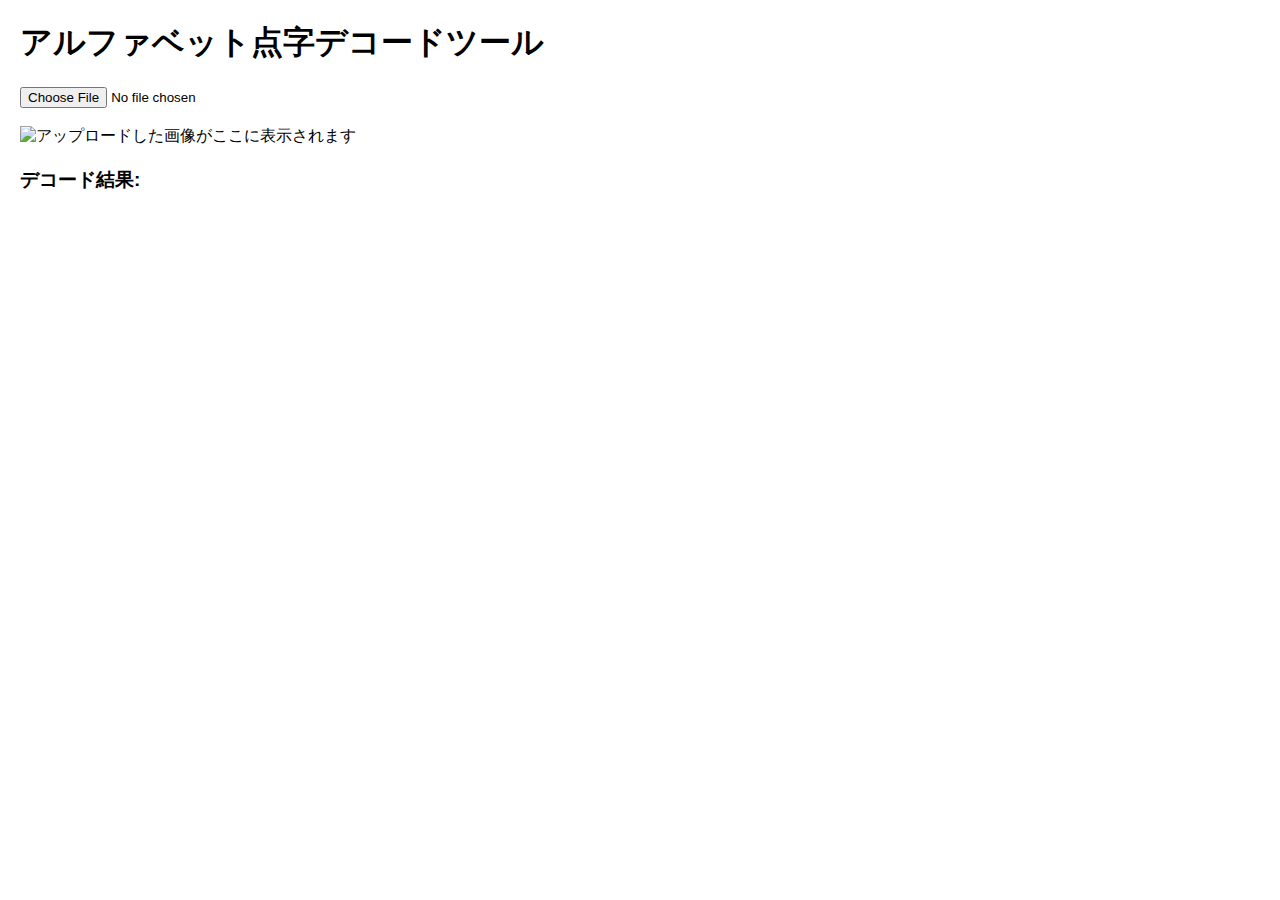
==== braille_decoder.html @ 510cb0ee "Create braille_decoder.html" ====
<!DOCTYPE html>
<html lang="ja">
<head>
    <meta charset="UTF-8">
    <title>アルファベット点字デコードツール</title>
    <style>
        body {
            font-family: Arial, sans-serif;
            margin: 20px;
        }
        #inputImage {
            max-width: 100%;
            height: auto;
        }
        #decodedText {
            margin-top: 20px;
            font-size: 1.2em;
            font-weight: bold;
        }
        #loader {
            display: none;
            margin-top: 20px;
        }
    </style>
</head>
<body>
    <h1>アルファベット点字デコードツール</h1>
    <input type="file" id="fileInput" accept="image/*"><br><br>
    <canvas id="canvas" style="display:none;"></canvas>
    <img id="inputImage" src="" alt="アップロードした画像がここに表示されます">
    <div id="loader">デコード中...</div>
    <div id="decodedText">デコード結果: </div>

    <!-- OpenCV.jsを読み込み -->
    <script async src="https://docs.opencv.org/4.x/opencv.js" onload="onOpenCvReady();"></script>

    <script>
        let brailleMapping = {
            '100000': 'A',
            '110000': 'B',
            '100100': 'C',
            '100110': 'D',
            '100010': 'E',
            '110100': 'F',
            '110110': 'G',
            '110010': 'H',
            '010100': 'I',
            '010110': 'J',
            '101000': 'K',
            '111000': 'L',
            '101100': 'M',
            '101110': 'N',
            '101010': 'O',
            '111100': 'P',
            '111110': 'Q',
            '111010': 'R',
            '011100': 'S',
            '011110': 'T',
            '101001': 'U',
            '111001': 'V',
            '010111': 'W',
            '101101': 'X',
            '101111': 'Y',
            '101011': 'Z'
        };

        function onOpenCvReady() {
            console.log('OpenCV.js is ready');
        }

        document.getElementById('fileInput').addEventListener('change', function(e) {
            if (e.target.files.length === 0) {
                return;
            }
            let file = e.target.files[0];
            let img = document.getElementById('inputImage');
            img.src = URL.createObjectURL(file);
            img.onload = function() {
                URL.revokeObjectURL(img.src); // メモリ解放
                processImage();
            }
        });

        function processImage() {
            document.getElementById('loader').style.display = 'block';
            setTimeout(() => { // OpenCVのロード待ち
                let imgElement = document.getElementById('inputImage');
                let canvas = document.getElementById('canvas');
                let ctx = canvas.getContext('2d');
                canvas.width = imgElement.width;
                canvas.height = imgElement.height;
                ctx.drawImage(imgElement, 0, 0, canvas.width, canvas.height);

                let src = cv.imread(canvas);
                let gray = new cv.Mat();
                cv.cvtColor(src, gray, cv.COLOR_RGBA2GRAY, 0);
                let binary = new cv.Mat();
                cv.threshold(gray, binary, 0, 255, cv.THRESH_BINARY_INV + cv.THRESH_OTSU);

                // ノイズ除去
                let kernel = cv.getStructuringElement(cv.MORPH_RECT, new cv.Size(3, 3));
                cv.morphologyEx(binary, binary, cv.MORPH_OPEN, kernel);

                // 輪郭検出
                let contours = new cv.MatVector();
                let hierarchy = new cv.Mat();
                cv.findContours(binary, contours, hierarchy, cv.RETR_EXTERNAL, cv.CHAIN_APPROX_SIMPLE);

                // 各セルのバウンディングボックスを取得
                let cells = [];
                for (let i = 0; i < contours.size(); ++i) {
                    let cnt = contours.get(i);
                    let rect = cv.boundingRect(cnt);
                    cells.push(rect);
                    cnt.delete();
                }

                // セルをソート（左から右、上から下）
                cells.sort((a, b) => {
                    if (Math.abs(a.y - b.y) > 10) { // y座標で比較
                        return a.y - b.y;
                    } else { // x座標で比較
                        return a.x - b.x;
                    }
                });

                // 仮に各セルが同じサイズで並んでいると仮定
                // 実際にはセルのサイズや間隔に応じて調整が必要
                let decodedText = "";
                for (let cell of cells) {
                    let x = cell.x;
                    let y = cell.y;
                    let w = cell.width;
                    let h = cell.height;
                    let cellImg = binary.roi(cell);

                    // 各点の位置を定義（相対座標）
                    let points = [
                        {x: Math.floor(w * 0.2), y: Math.floor(h * 0.2)}, // 点1
                        {x: Math.floor(w * 0.2), y: Math.floor(h * 0.5)}, // 点2
                        {x: Math.floor(w * 0.2), y: Math.floor(h * 0.8)}, // 点3
                        {x: Math.floor(w * 0.7), y: Math.floor(h * 0.2)}, // 点4
                        {x: Math.floor(w * 0.7), y: Math.floor(h * 0.5)}, // 点5
                        {x: Math.floor(w * 0.7), y: Math.floor(h * 0.8)}  // 点6
                    ];

                    let pattern = '';
                    for (let point of points) {
                        let px = point.x;
                        let py = point.y;
                        // 小さな領域で点の有無を判定
                        let size = 5; // 領域の半径
                        let roi = cellImg.roi(new cv.Rect(px - size, py - size, size * 2, size * 2));
                        let nonZero = cv.countNonZero(roi);
                        pattern += (nonZero > 10) ? '1' : '0';
                        roi.delete();
                    }

                    let character = brailleMapping[pattern] || '?';
                    decodedText += character;
                    cellImg.delete();
                }

                // 結果の表示
                document.getElementById('decodedText').innerText = "デコード結果: " + decodedText;

                // メモリ解放
                src.delete(); gray.delete(); binary.delete(); contours.delete(); hierarchy.delete();
                document.getElementById('loader').style.display = 'none';
            }, 100); // 適宜調整
        }
    </script>
</body>
</html>
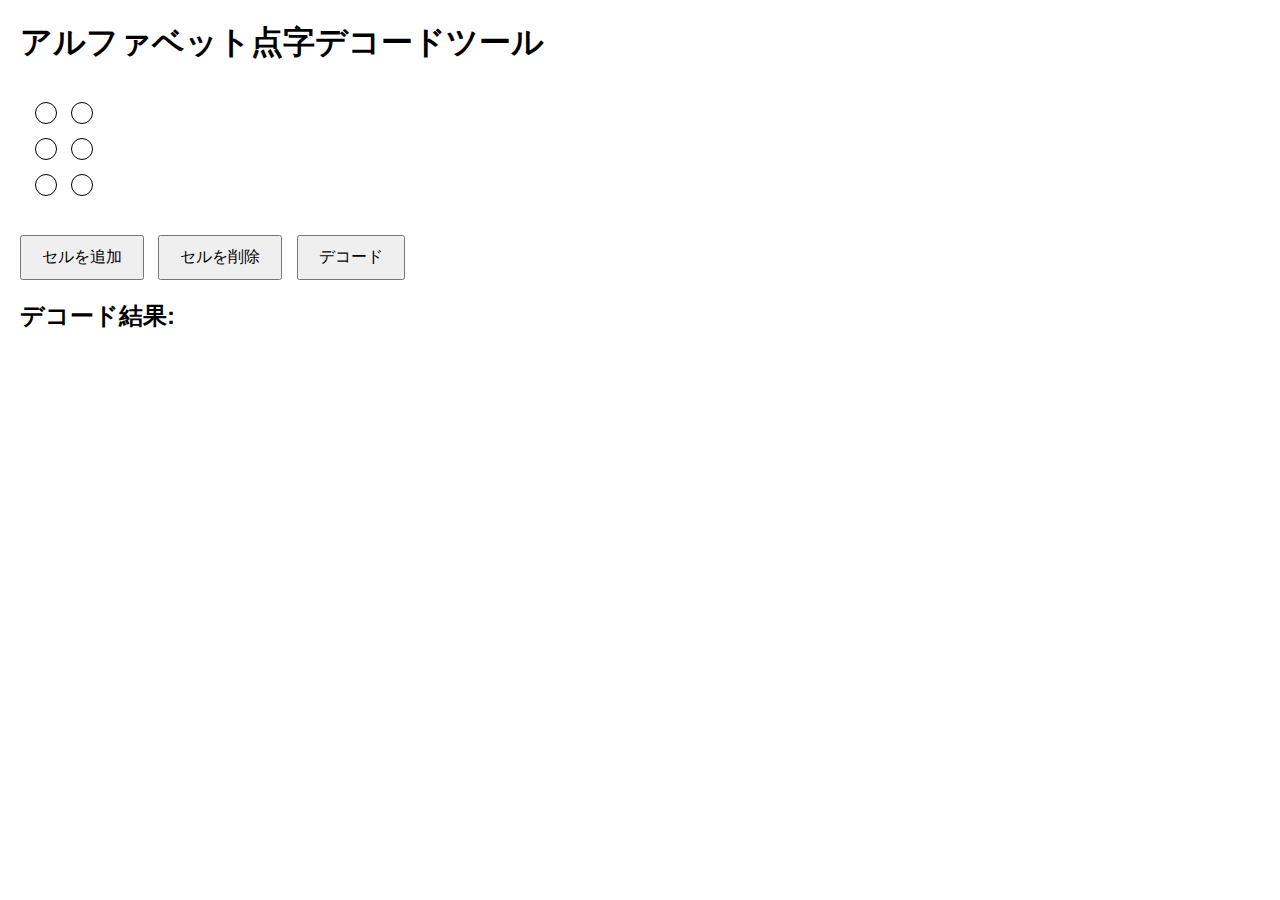
==== commit 63788841: "Update braille_decoder.html" ====
--- a/braille_decoder.html
+++ b/braille_decoder.html
@@ -8,34 +8,60 @@
             font-family: Arial, sans-serif;
             margin: 20px;
         }
-        #inputImage {
-            max-width: 100%;
-            height: auto;
+        .braille-cell {
+            display: inline-block;
+            margin: 10px;
+            text-align: center;
+        }
+        .braille-dot {
+            width: 20px;
+            height: 20px;
+            border: 1px solid #000;
+            border-radius: 50%;
+            margin: 5px;
+            display: inline-block;
+            cursor: pointer;
+            background-color: white;
+        }
+        .braille-dot.checked {
+            background-color: black;
         }
         #decodedText {
             margin-top: 20px;
-            font-size: 1.2em;
+            font-size: 1.5em;
             font-weight: bold;
         }
-        #loader {
-            display: none;
+        .controls {
             margin-top: 20px;
+        }
+        button {
+            padding: 10px 20px;
+            font-size: 1em;
+            margin-right: 10px;
         }
     </style>
 </head>
 <body>
     <h1>アルファベット点字デコードツール</h1>
-    <input type="file" id="fileInput" accept="image/*"><br><br>
-    <canvas id="canvas" style="display:none;"></canvas>
-    <img id="inputImage" src="" alt="アップロードした画像がここに表示されます">
-    <div id="loader">デコード中...</div>
+    <div id="brailleContainer">
+        <div class="braille-cell" data-index="0">
+            <div class="braille-dot" data-dot="1"></div>
+            <div class="braille-dot" data-dot="4"></div><br>
+            <div class="braille-dot" data-dot="2"></div>
+            <div class="braille-dot" data-dot="5"></div><br>
+            <div class="braille-dot" data-dot="3"></div>
+            <div class="braille-dot" data-dot="6"></div>
+        </div>
+    </div>
+    <div class="controls">
+        <button id="addCell">セルを追加</button>
+        <button id="removeCell">セルを削除</button>
+        <button id="decode">デコード</button>
+    </div>
     <div id="decodedText">デコード結果: </div>
 
-    <!-- OpenCV.jsを読み込み -->
-    <script async src="https://docs.opencv.org/4.x/opencv.js" onload="onOpenCvReady();"></script>
-
     <script>
-        let brailleMapping = {
+        const brailleMapping = {
             '100000': 'A',
             '110000': 'B',
             '100100': 'C',
@@ -64,110 +90,64 @@
             '101011': 'Z'
         };
 
-        function onOpenCvReady() {
-            console.log('OpenCV.js is ready');
+        let cellCount = 1;
+
+        document.getElementById('addCell').addEventListener('click', addBrailleCell);
+        document.getElementById('removeCell').addEventListener('click', removeBrailleCell);
+        document.getElementById('decode').addEventListener('click', decodeBraille);
+
+        function addBrailleCell() {
+            cellCount++;
+            const brailleContainer = document.getElementById('brailleContainer');
+            const newCell = document.createElement('div');
+            newCell.className = 'braille-cell';
+            newCell.setAttribute('data-index', cellCount - 1);
+            newCell.innerHTML = `
+                <div class="braille-dot" data-dot="1"></div>
+                <div class="braille-dot" data-dot="4"></div><br>
+                <div class="braille-dot" data-dot="2"></div>
+                <div class="braille-dot" data-dot="5"></div><br>
+                <div class="braille-dot" data-dot="3"></div>
+                <div class="braille-dot" data-dot="6"></div>
+            `;
+            brailleContainer.appendChild(newCell);
+            attachDotListeners(newCell);
         }
 
-        document.getElementById('fileInput').addEventListener('change', function(e) {
-            if (e.target.files.length === 0) {
-                return;
+        function removeBrailleCell() {
+            if (cellCount > 1) {
+                const brailleContainer = document.getElementById('brailleContainer');
+                brailleContainer.removeChild(brailleContainer.lastElementChild);
+                cellCount--;
             }
-            let file = e.target.files[0];
-            let img = document.getElementById('inputImage');
-            img.src = URL.createObjectURL(file);
-            img.onload = function() {
-                URL.revokeObjectURL(img.src); // メモリ解放
-                processImage();
-            }
-        });
+        }
 
-        function processImage() {
-            document.getElementById('loader').style.display = 'block';
-            setTimeout(() => { // OpenCVのロード待ち
-                let imgElement = document.getElementById('inputImage');
-                let canvas = document.getElementById('canvas');
-                let ctx = canvas.getContext('2d');
-                canvas.width = imgElement.width;
-                canvas.height = imgElement.height;
-                ctx.drawImage(imgElement, 0, 0, canvas.width, canvas.height);
+        function attachDotListeners(cell) {
+            const dots = cell.querySelectorAll('.braille-dot');
+            dots.forEach(dot => {
+                dot.addEventListener('click', () => {
+                    dot.classList.toggle('checked');
+                });
+            });
+        }
 
-                let src = cv.imread(canvas);
-                let gray = new cv.Mat();
-                cv.cvtColor(src, gray, cv.COLOR_RGBA2GRAY, 0);
-                let binary = new cv.Mat();
-                cv.threshold(gray, binary, 0, 255, cv.THRESH_BINARY_INV + cv.THRESH_OTSU);
+        // Attach listeners to the initial cell
+        const initialCell = document.querySelector('.braille-cell');
+        attachDotListeners(initialCell);
 
-                // ノイズ除去
-                let kernel = cv.getStructuringElement(cv.MORPH_RECT, new cv.Size(3, 3));
-                cv.morphologyEx(binary, binary, cv.MORPH_OPEN, kernel);
-
-                // 輪郭検出
-                let contours = new cv.MatVector();
-                let hierarchy = new cv.Mat();
-                cv.findContours(binary, contours, hierarchy, cv.RETR_EXTERNAL, cv.CHAIN_APPROX_SIMPLE);
-
-                // 各セルのバウンディングボックスを取得
-                let cells = [];
-                for (let i = 0; i < contours.size(); ++i) {
-                    let cnt = contours.get(i);
-                    let rect = cv.boundingRect(cnt);
-                    cells.push(rect);
-                    cnt.delete();
+        function decodeBraille() {
+            const cells = document.querySelectorAll('.braille-cell');
+            let decodedText = '';
+            cells.forEach(cell => {
+                const dots = cell.querySelectorAll('.braille-dot');
+                let pattern = '';
+                for (let i = 1; i <=6; i++) {
+                    const dot = cell.querySelector(`.braille-dot[data-dot="${i}"]`);
+                    pattern += dot.classList.contains('checked') ? '1' : '0';
                 }
-
-                // セルをソート（左から右、上から下）
-                cells.sort((a, b) => {
-                    if (Math.abs(a.y - b.y) > 10) { // y座標で比較
-                        return a.y - b.y;
-                    } else { // x座標で比較
-                        return a.x - b.x;
-                    }
-                });
-
-                // 仮に各セルが同じサイズで並んでいると仮定
-                // 実際にはセルのサイズや間隔に応じて調整が必要
-                let decodedText = "";
-                for (let cell of cells) {
-                    let x = cell.x;
-                    let y = cell.y;
-                    let w = cell.width;
-                    let h = cell.height;
-                    let cellImg = binary.roi(cell);
-
-                    // 各点の位置を定義（相対座標）
-                    let points = [
-                        {x: Math.floor(w * 0.2), y: Math.floor(h * 0.2)}, // 点1
-                        {x: Math.floor(w * 0.2), y: Math.floor(h * 0.5)}, // 点2
-                        {x: Math.floor(w * 0.2), y: Math.floor(h * 0.8)}, // 点3
-                        {x: Math.floor(w * 0.7), y: Math.floor(h * 0.2)}, // 点4
-                        {x: Math.floor(w * 0.7), y: Math.floor(h * 0.5)}, // 点5
-                        {x: Math.floor(w * 0.7), y: Math.floor(h * 0.8)}  // 点6
-                    ];
-
-                    let pattern = '';
-                    for (let point of points) {
-                        let px = point.x;
-                        let py = point.y;
-                        // 小さな領域で点の有無を判定
-                        let size = 5; // 領域の半径
-                        let roi = cellImg.roi(new cv.Rect(px - size, py - size, size * 2, size * 2));
-                        let nonZero = cv.countNonZero(roi);
-                        pattern += (nonZero > 10) ? '1' : '0';
-                        roi.delete();
-                    }
-
-                    let character = brailleMapping[pattern] || '?';
-                    decodedText += character;
-                    cellImg.delete();
-                }
-
-                // 結果の表示
-                document.getElementById('decodedText').innerText = "デコード結果: " + decodedText;
-
-                // メモリ解放
-                src.delete(); gray.delete(); binary.delete(); contours.delete(); hierarchy.delete();
-                document.getElementById('loader').style.display = 'none';
-            }, 100); // 適宜調整
+                decodedText += brailleMapping[pattern] || '?';
+            });
+            document.getElementById('decodedText').innerText = "デコード結果: " + decodedText;
         }
     </script>
 </body>
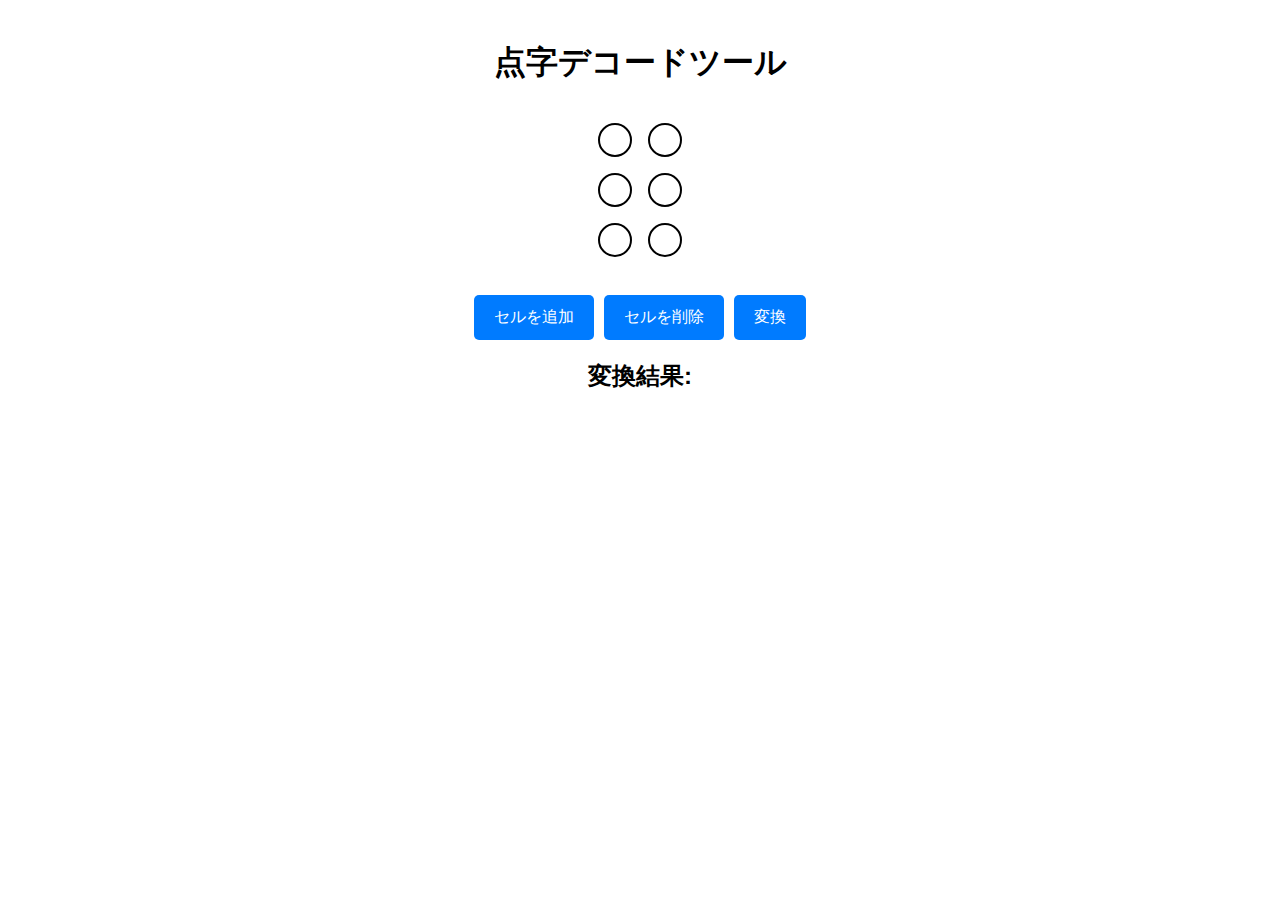
==== commit d33437e7: "Update braille_decoder.html" ====
--- a/braille_decoder.html
+++ b/braille_decoder.html
@@ -2,63 +2,146 @@
 <html lang="ja">
 <head>
     <meta charset="UTF-8">
-    <title>アルファベット点字デコードツール</title>
+    <title>点字デコードツール</title>
+    <meta name="viewport" content="width=device-width, initial-scale=1.0">
     <style>
+        /* 全体のスタイル */
         body {
             font-family: Arial, sans-serif;
             margin: 20px;
-        }
+            display: flex;
+            flex-direction: column;
+            align-items: center;
+        }
+
+        h1 {
+            text-align: center;
+            margin-bottom: 20px;
+        }
+
+        /* 点字セルのコンテナ */
+        #brailleContainer {
+            display: flex;
+            flex-wrap: wrap;
+            justify-content: center;
+            gap: 15px;
+            width: 100%;
+            max-width: 600px;
+        }
+
+        /* 点字セルのスタイル */
         .braille-cell {
-            display: inline-block;
+            display: flex;
+            flex-direction: column;
+            align-items: center;
             margin: 10px;
-            text-align: center;
-        }
+        }
+
+        /* 点のスタイル */
         .braille-dot {
-            width: 20px;
-            height: 20px;
-            border: 1px solid #000;
+            width: 30px;
+            height: 30px;
+            border: 2px solid #000;
             border-radius: 50%;
-            margin: 5px;
-            display: inline-block;
+            margin: 8px;
+            display: flex;
+            justify-content: center;
+            align-items: center;
             cursor: pointer;
             background-color: white;
-        }
+            transition: background-color 0.2s;
+        }
+
         .braille-dot.checked {
-            background-color: black;
-        }
+            background-color: #000;
+        }
+
+        /* 改行を含む点字セルの配置 */
+        .braille-cell .row {
+            display: flex;
+            justify-content: center;
+            width: 100%;
+        }
+
+        /* コントロールボタンのスタイル */
+        .controls {
+            display: flex;
+            flex-wrap: wrap;
+            justify-content: center;
+            gap: 10px;
+            margin-top: 20px;
+            width: 100%;
+            max-width: 600px;
+        }
+
+        button {
+            padding: 12px 20px;
+            font-size: 1em;
+            border: none;
+            border-radius: 5px;
+            cursor: pointer;
+            background-color: #007BFF;
+            color: white;
+            transition: background-color 0.3s;
+        }
+
+        button:hover {
+            background-color: #0056b3;
+        }
+
+        /* デコード結果のスタイル */
         #decodedText {
             margin-top: 20px;
             font-size: 1.5em;
             font-weight: bold;
-        }
-        .controls {
-            margin-top: 20px;
-        }
-        button {
-            padding: 10px 20px;
-            font-size: 1em;
-            margin-right: 10px;
+            text-align: center;
+            word-break: break-all;
+        }
+
+        /* モバイル向けの調整 */
+        @media (max-width: 600px) {
+            .braille-dot {
+                width: 40px;
+                height: 40px;
+                margin: 10px;
+            }
+
+            button {
+                flex: 1 1 100%;
+                max-width: 100%;
+            }
+
+            .controls {
+                flex-direction: column;
+                gap: 15px;
+            }
         }
     </style>
 </head>
 <body>
-    <h1>アルファベット点字デコードツール</h1>
+    <h1>点字デコードツール</h1>
     <div id="brailleContainer">
         <div class="braille-cell" data-index="0">
-            <div class="braille-dot" data-dot="1"></div>
-            <div class="braille-dot" data-dot="4"></div><br>
-            <div class="braille-dot" data-dot="2"></div>
-            <div class="braille-dot" data-dot="5"></div><br>
-            <div class="braille-dot" data-dot="3"></div>
-            <div class="braille-dot" data-dot="6"></div>
+            <div class="row">
+                <div class="braille-dot" data-dot="1"></div>
+                <div class="braille-dot" data-dot="4"></div>
+            </div>
+            <div class="row">
+                <div class="braille-dot" data-dot="2"></div>
+                <div class="braille-dot" data-dot="5"></div>
+            </div>
+            <div class="row">
+                <div class="braille-dot" data-dot="3"></div>
+                <div class="braille-dot" data-dot="6"></div>
+            </div>
         </div>
     </div>
     <div class="controls">
         <button id="addCell">セルを追加</button>
         <button id="removeCell">セルを削除</button>
-        <button id="decode">デコード</button>
+        <button id="decode">変換</button>
     </div>
-    <div id="decodedText">デコード結果: </div>
+    <div id="decodedText">変換結果: </div>
 
     <script>
         const brailleMapping = {
@@ -103,12 +186,18 @@
             newCell.className = 'braille-cell';
             newCell.setAttribute('data-index', cellCount - 1);
             newCell.innerHTML = `
-                <div class="braille-dot" data-dot="1"></div>
-                <div class="braille-dot" data-dot="4"></div><br>
-                <div class="braille-dot" data-dot="2"></div>
-                <div class="braille-dot" data-dot="5"></div><br>
-                <div class="braille-dot" data-dot="3"></div>
-                <div class="braille-dot" data-dot="6"></div>
+                <div class="row">
+                    <div class="braille-dot" data-dot="1"></div>
+                    <div class="braille-dot" data-dot="4"></div>
+                </div>
+                <div class="row">
+                    <div class="braille-dot" data-dot="2"></div>
+                    <div class="braille-dot" data-dot="5"></div>
+                </div>
+                <div class="row">
+                    <div class="braille-dot" data-dot="3"></div>
+                    <div class="braille-dot" data-dot="6"></div>
+                </div>
             `;
             brailleContainer.appendChild(newCell);
             attachDotListeners(newCell);
@@ -131,7 +220,7 @@
             });
         }
 
-        // Attach listeners to the initial cell
+        // 初期セルにイベントリスナーを追加
         const initialCell = document.querySelector('.braille-cell');
         attachDotListeners(initialCell);
 
@@ -147,7 +236,7 @@
                 }
                 decodedText += brailleMapping[pattern] || '?';
             });
-            document.getElementById('decodedText').innerText = "デコード結果: " + decodedText;
+            document.getElementById('decodedText').innerText = "変換結果: " + decodedText;
         }
     </script>
 </body>
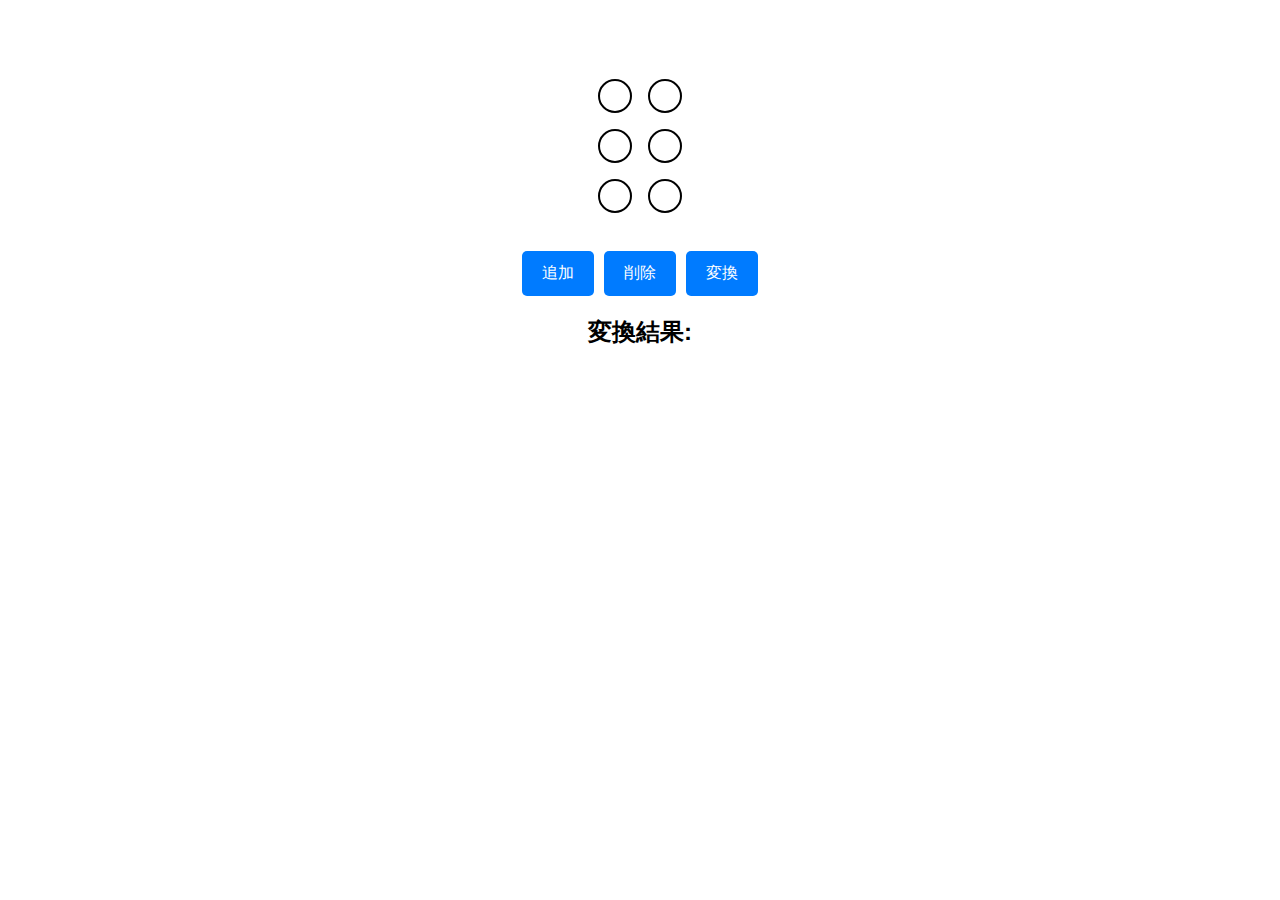
==== commit efee219b: "Update braille_decoder.html" ====
--- a/braille_decoder.html
+++ b/braille_decoder.html
@@ -2,7 +2,7 @@
 <html lang="ja">
 <head>
     <meta charset="UTF-8">
-    <title>点字デコードツール</title>
+    <title>👀</title>
     <meta name="viewport" content="width=device-width, initial-scale=1.0">
     <style>
         /* 全体のスタイル */
@@ -119,7 +119,7 @@
     </style>
 </head>
 <body>
-    <h1>点字デコードツール</h1>
+    <h1></h1>
     <div id="brailleContainer">
         <div class="braille-cell" data-index="0">
             <div class="row">
@@ -137,8 +137,8 @@
         </div>
     </div>
     <div class="controls">
-        <button id="addCell">セルを追加</button>
-        <button id="removeCell">セルを削除</button>
+        <button id="addCell">追加</button>
+        <button id="removeCell">削除</button>
         <button id="decode">変換</button>
     </div>
     <div id="decodedText">変換結果: </div>
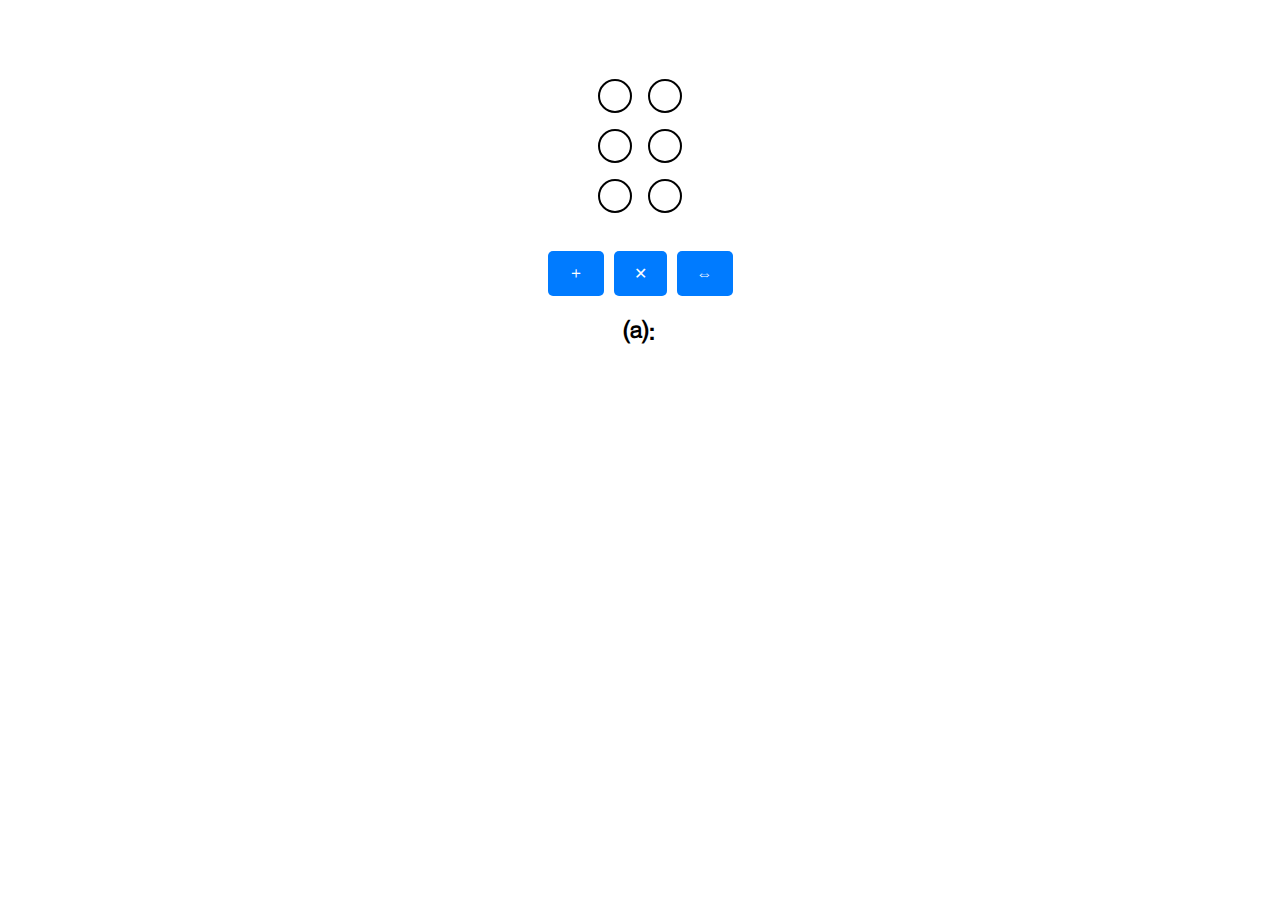
==== commit ef5eff6b: "Update braille_decoder.html" ====
--- a/braille_decoder.html
+++ b/braille_decoder.html
@@ -137,11 +137,11 @@
         </div>
     </div>
     <div class="controls">
-        <button id="addCell">追加</button>
-        <button id="removeCell">削除</button>
-        <button id="decode">変換</button>
+        <button id="addCell">＋</button>
+        <button id="removeCell">✕</button>
+        <button id="decode">⇔</button>
     </div>
-    <div id="decodedText">変換結果: </div>
+    <div id="decodedText">⒜: </div>
 
     <script>
         const brailleMapping = {
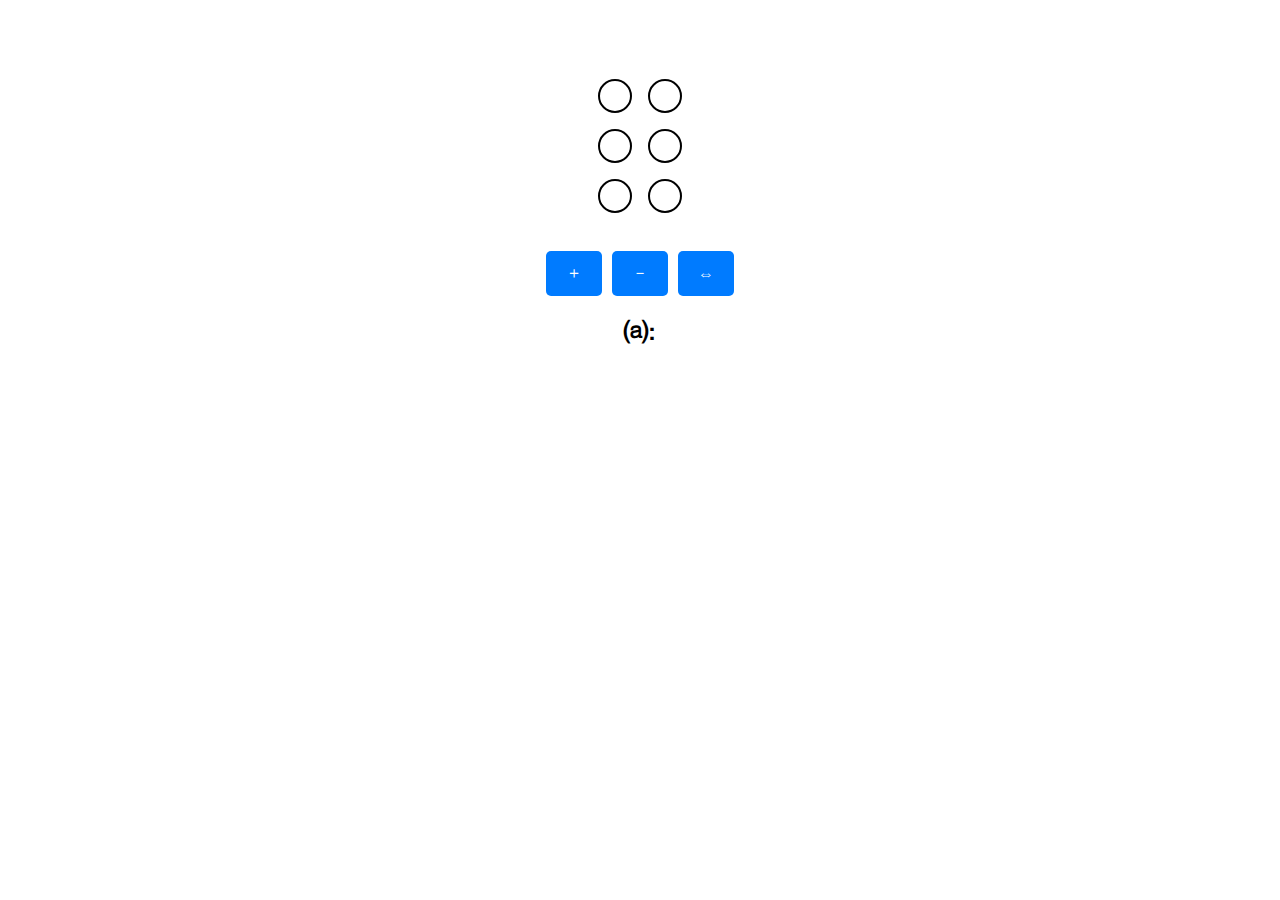
==== commit 7ad6de02: "Update braille_decoder.html" ====
--- a/braille_decoder.html
+++ b/braille_decoder.html
@@ -138,7 +138,7 @@
     </div>
     <div class="controls">
         <button id="addCell">＋</button>
-        <button id="removeCell">✕</button>
+        <button id="removeCell">－</button>
         <button id="decode">⇔</button>
     </div>
     <div id="decodedText">⒜: </div>
@@ -236,7 +236,7 @@
                 }
                 decodedText += brailleMapping[pattern] || '?';
             });
-            document.getElementById('decodedText').innerText = "変換結果: " + decodedText;
+            document.getElementById('decodedText').innerText = "⒜: " + decodedText;
         }
     </script>
 </body>
